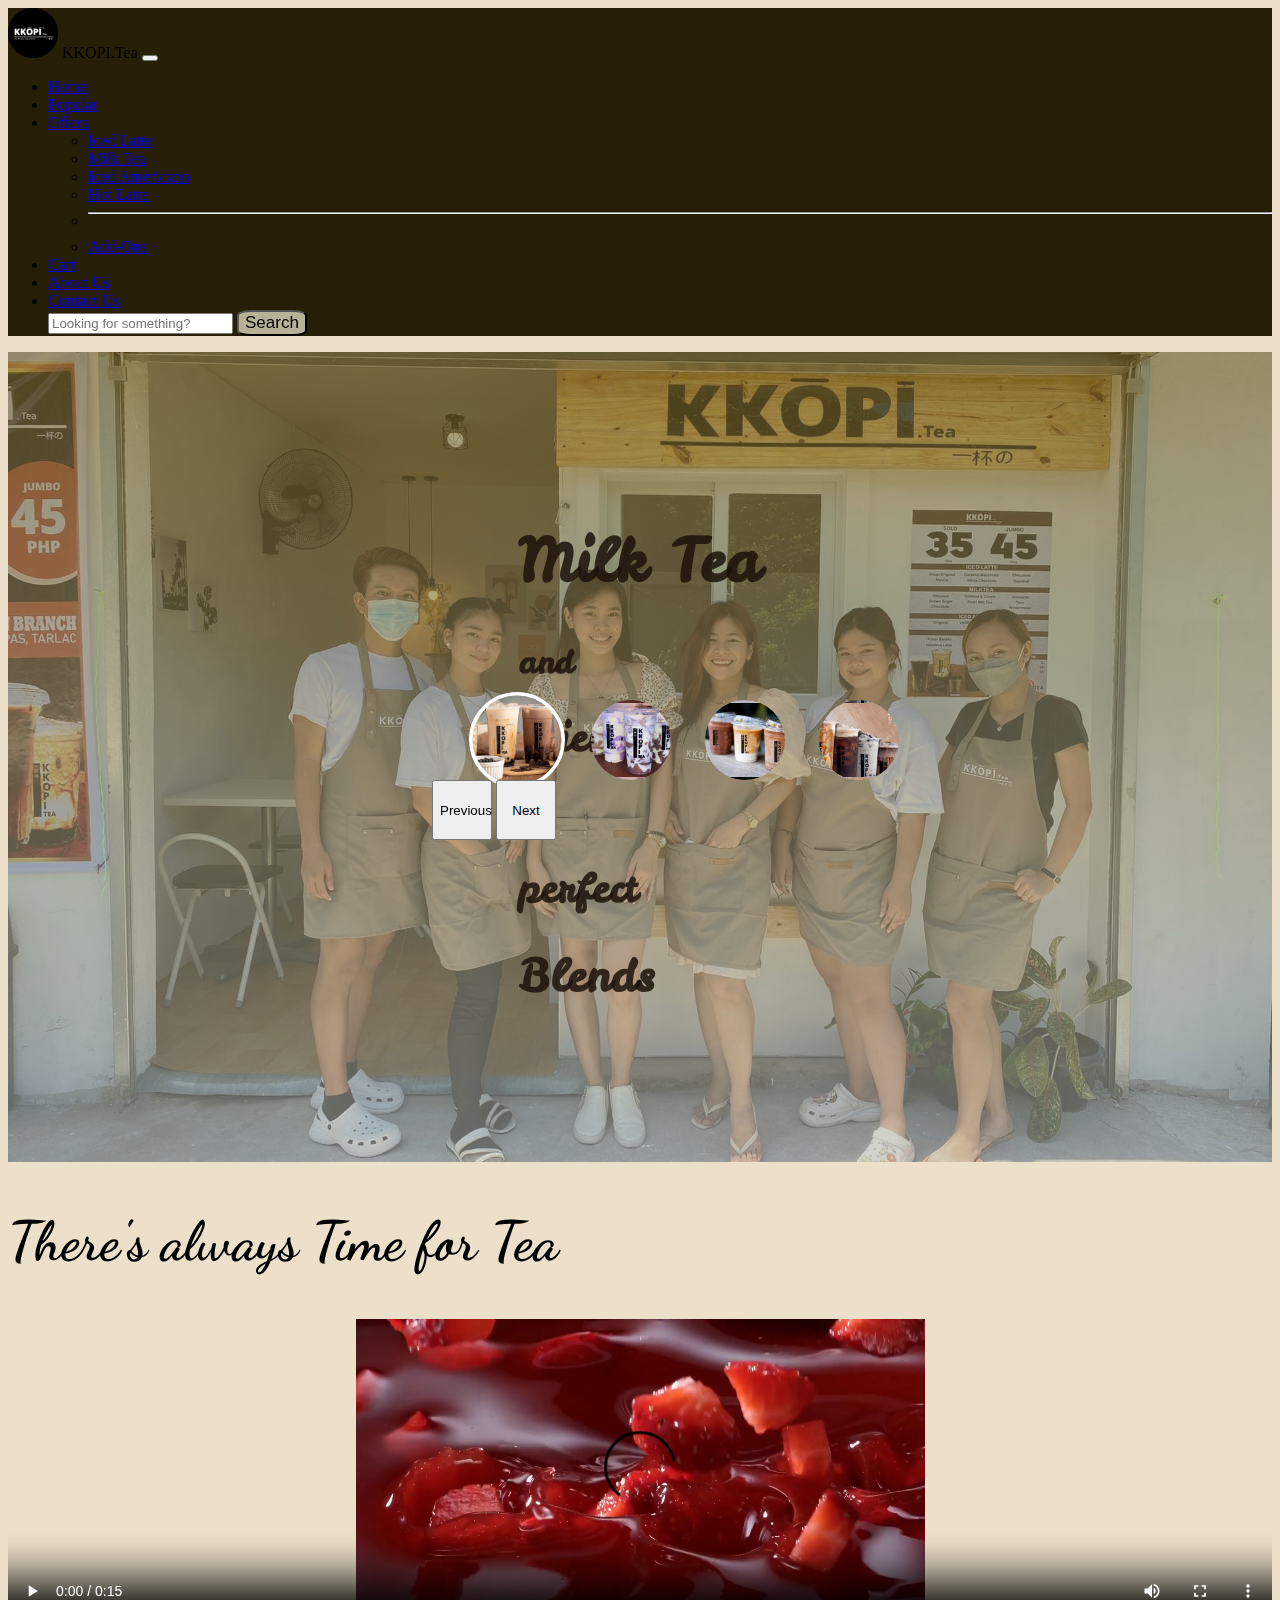
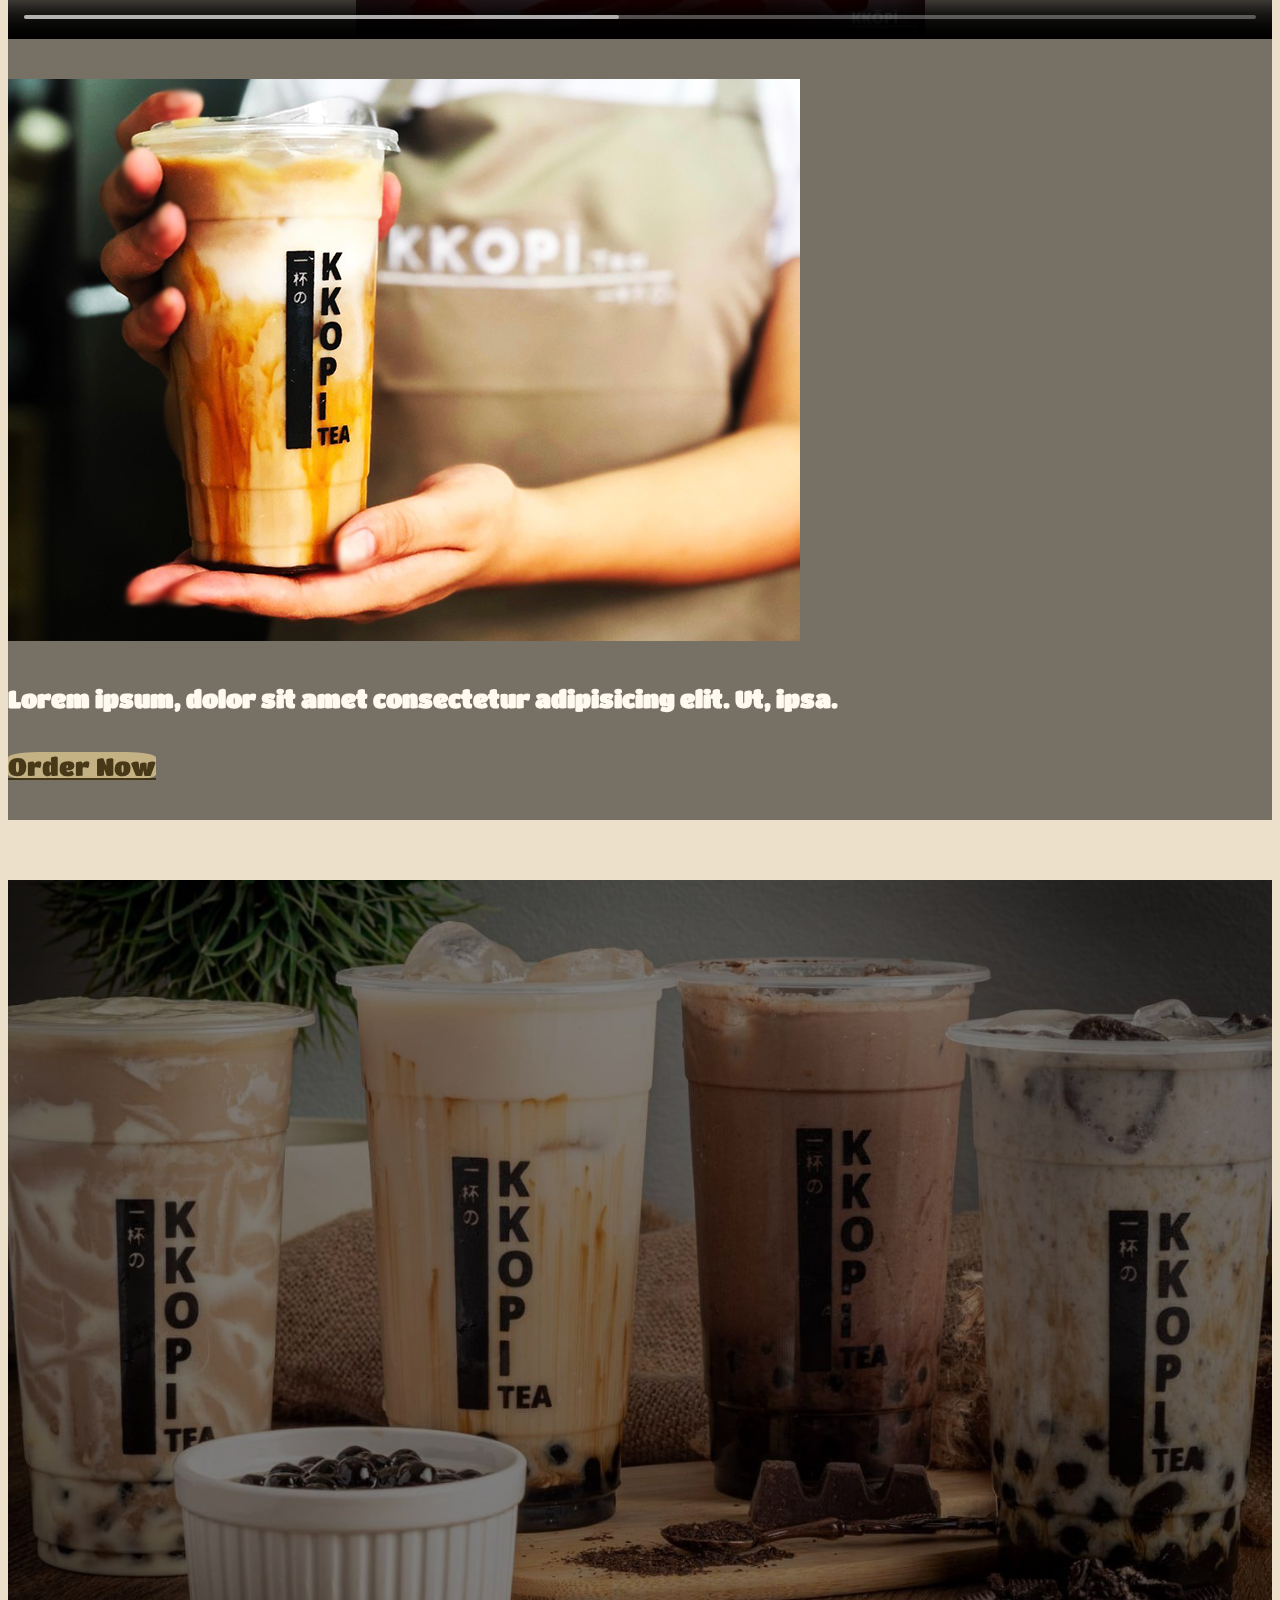
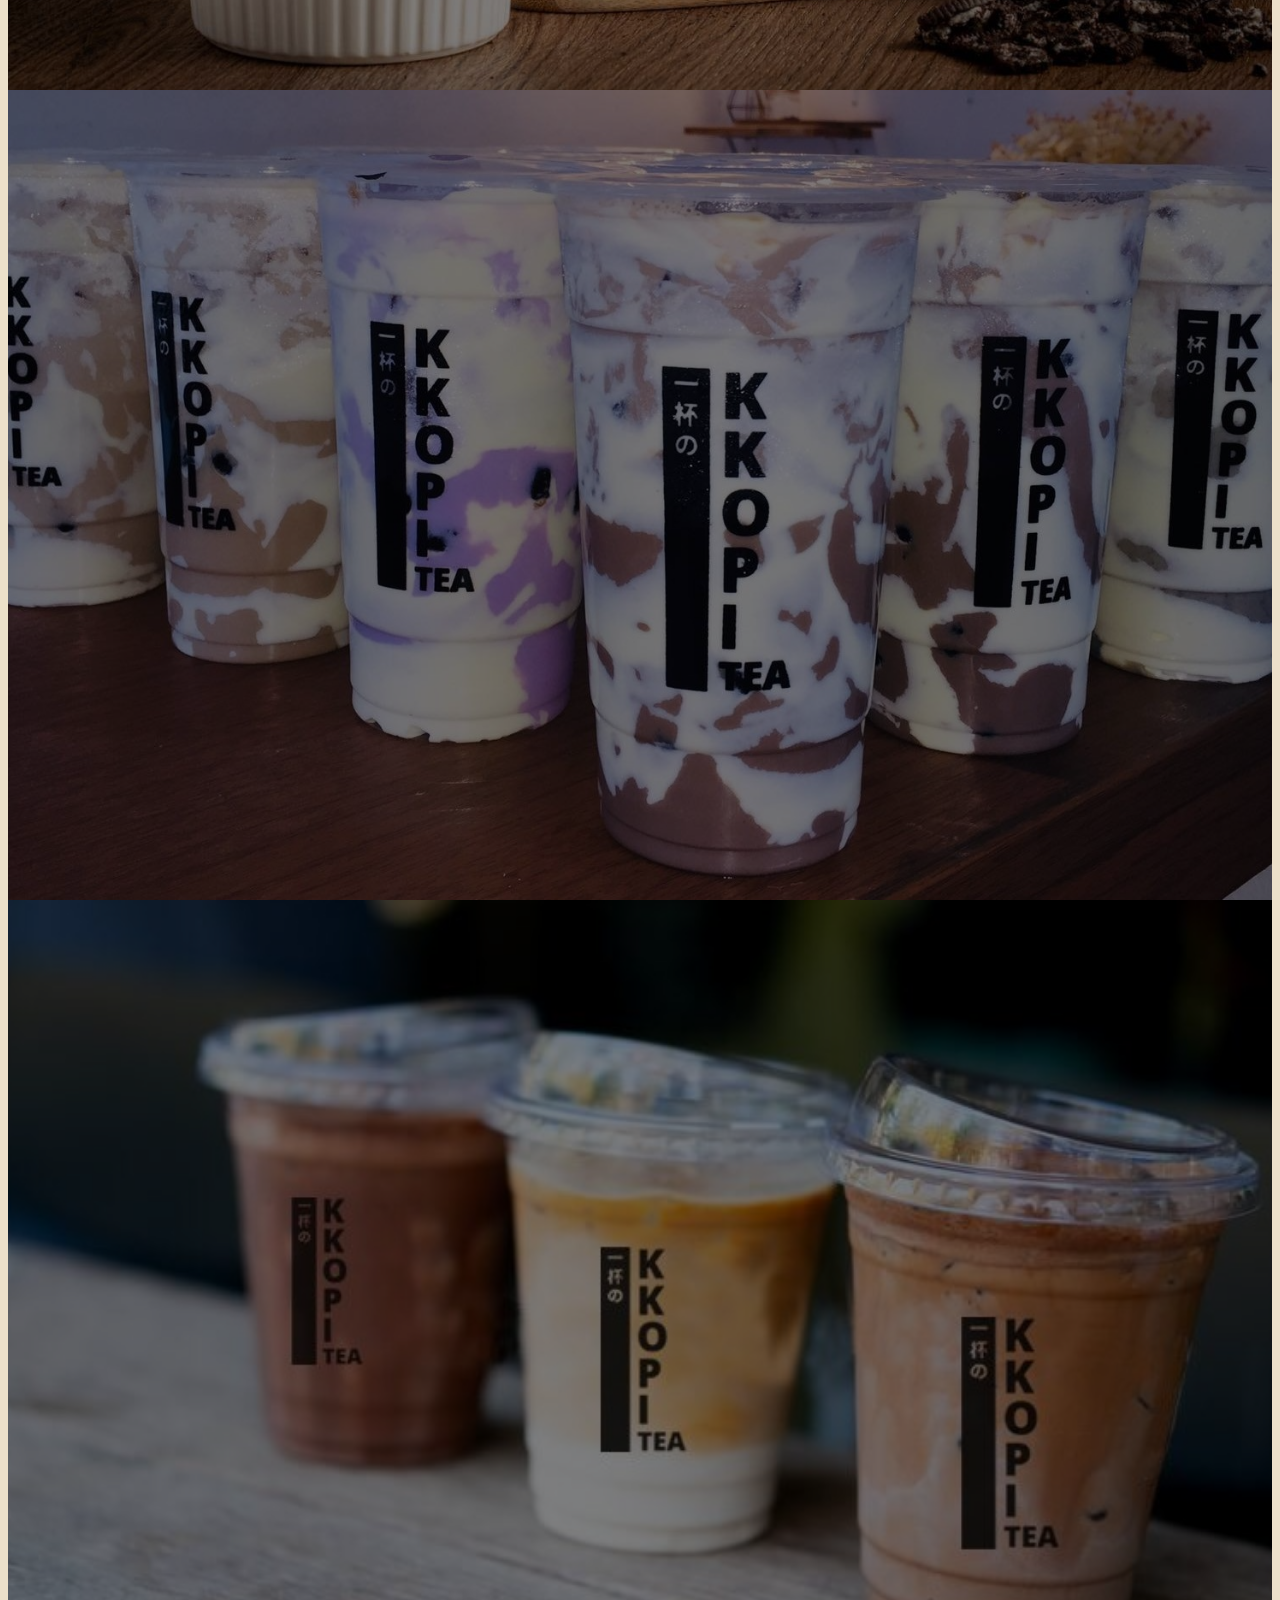
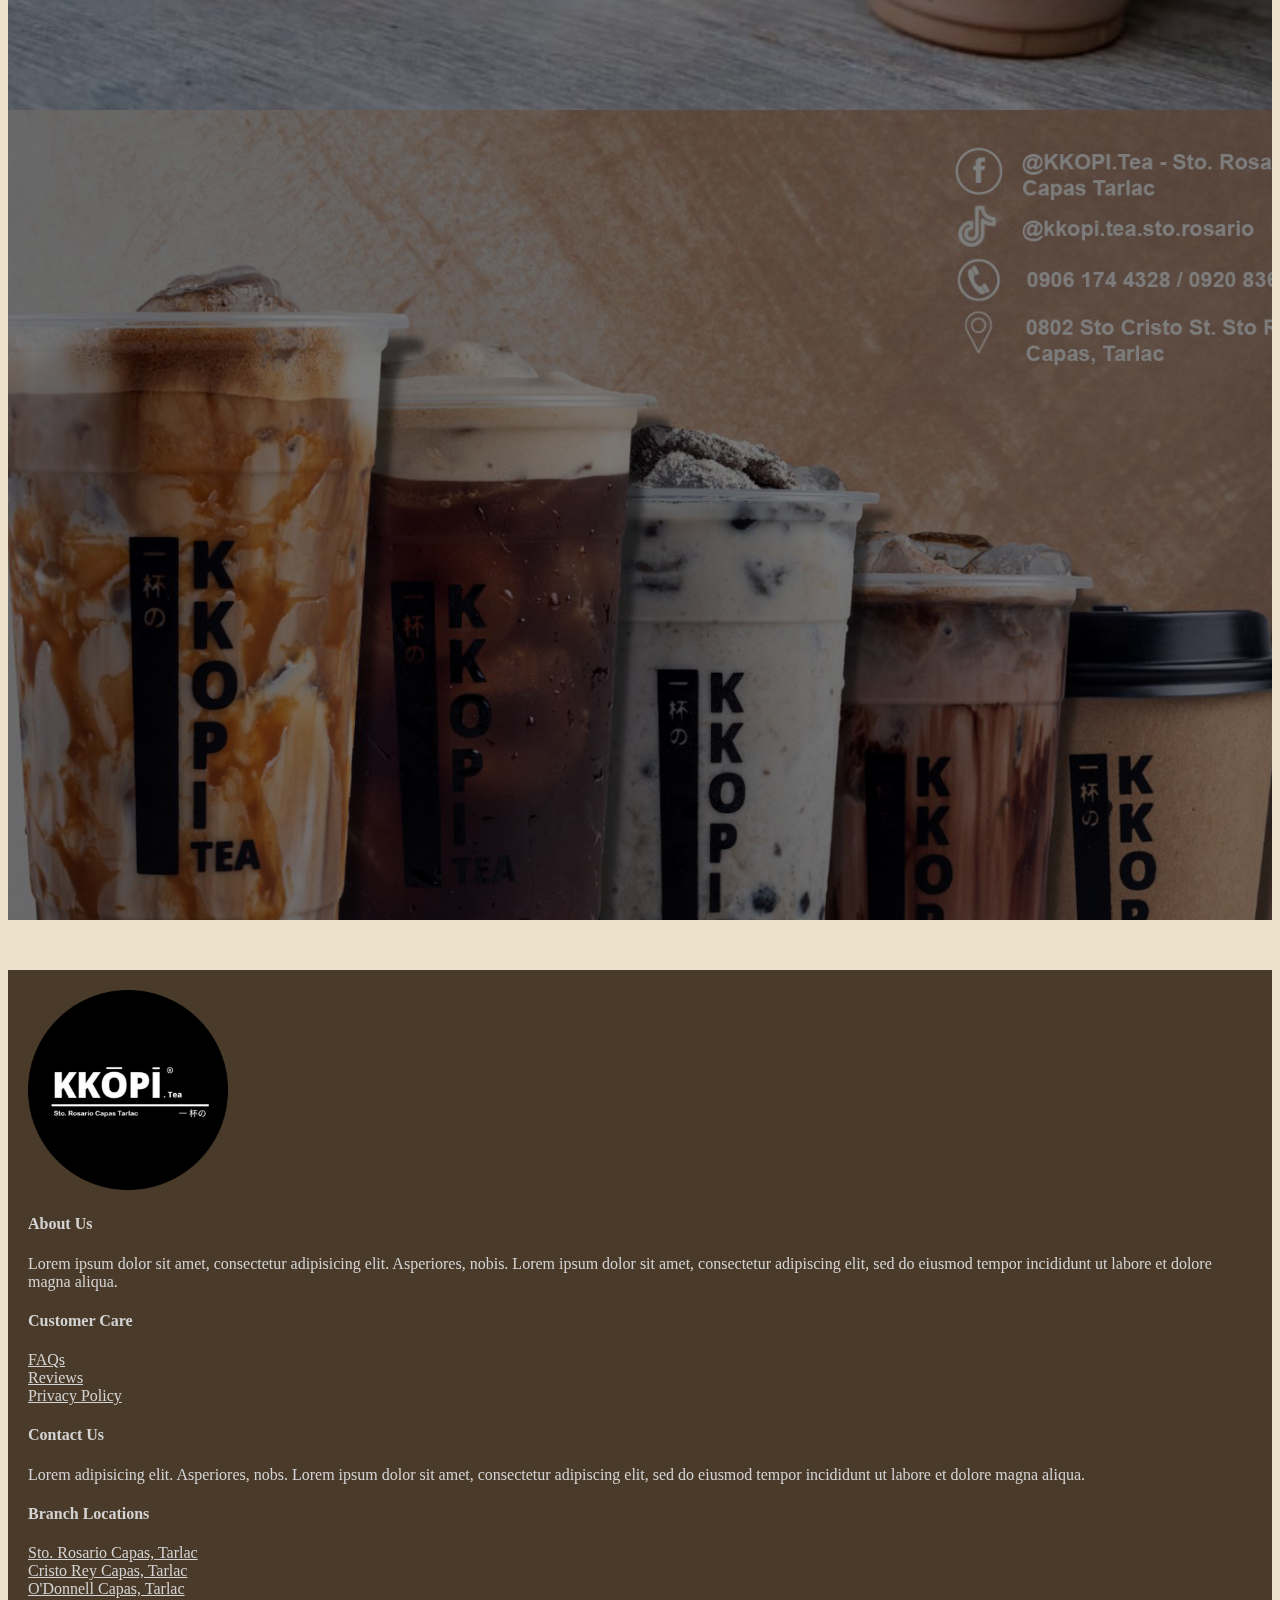
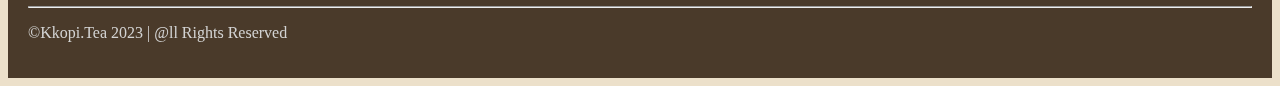
==== index.html @ d99a2227 "Added all the necessary files for the website" ====
<!DOCTYPE html>
<html lang="en">
<head>
    <meta charset="UTF-8">
    <meta http-equiv="X-UA-Compatible" content="IE=edge">
    <meta name="viewport" content="width=device-width, initial-scale=1.0">
    <link href="https://cdn.jsdelivr.net/npm/bootstrap@5.0.2/dist/css/bootstrap.min.css" rel="stylesheet" integrity="sha384-EVSTQN3/azprG1Anm3QDgpJLIm9Nao0Yz1ztcQTwFspd3yD65VohhpuuCOmLASjC" crossorigin="anonymous">
    <link rel="stylesheet" href="./css/style.css">
    <title>Kkopi Tea</title>
</head>
<body id="mywebsite" data-aos-easing="ease-in-out" data-aos-duration="1000" data-aos-delay="0">
<!-- Nav Menu -->
    <nav class="navbar navbar-expand-md navbar-expand-lg fixed-top navbar-dark py-3" style="background-color: #271f05;">
        <div class="container fs-6">

            <img src="./img/image/logo.png" alt="Logo" height="50" class="d-inline-block align-text-top ">
            <a href="#" class="navbar-brand"></a>
            <span class="d-none d-md-inline-block navbar-brand">KKOPI.Tea</span>

            <button class="navbar-toggler" type="button" data-bs-toggle="collapse" data-bs-target="#navbarSupportedContent" aria-controls="navbarSupportedContent" aria-expanded="false" aria-label="Toggle navigation">
                <span class="navbar-toggler-icon"></span>
              </button>

              <div class="collapse navbar-collapse" id="navbarSupportedContent">
                <ul class="navbar-nav ms-auto mb-2 mb-md-0">

                  <li class="nav-item px-md-2">
                    <a class="nav-link active" aria-current="page" href="index.html">Home</a>
                  </li>

                  <li class="nav-item">
                    <a class="nav-link" href="popular.html">Popular</a>
                  </li>

                  <li class="nav-item dropdown px-md-2">
                    <a class="nav-link dropdown-toggle" href="#" id="navbarDropdown" role="button" data-bs-toggle="dropdown" aria-expanded="false">
                      Offers
                    </a>
                    <ul class="dropdown-menu" aria-labelledby="navbarDropdown">
                      <li><a class="dropdown-item" href="Offers.html">Iced Latte</a></li>
                      <li><a class="dropdown-item" href="milktea.html">Milk Tea</a></li>
                      <li><a class="dropdown-item" href="IcedAmericano.html">Iced Americano</a></li>
                      <li><a class="dropdown-item" href="hotLatte.html">Hot Latte</a></li>
                      <li><hr class="dropdown-divider"></li>
                      <li><a class="dropdown-item" href="addsOn.html">Add-Ons</a></li>
                    </ul>
                  <li class="nav-item">
                        <a class="nav-link" href="#">Cart</a>
                  </li>
                  <li class="nav-item ">
                    <a class="nav-link" href="aboutUs.html">About Us</a>
                  </li>
                  <li class="nav-item px-md-2">
                    <a class="nav-link" href="contactUs.html">Contact Us</a>
                  </li>
                <form class="d-flex d-md-none d-lg-flex">
                  <input class="form-control me-2" type="search" placeholder="Looking for something?" aria-label="Search">
                  <button class="btn btn-sm" style="background-color: #c2bba3ee; border-color: #c2bba3ee 2px; color: black; border-radius: 20%; font-size: 17px;" type="submit">Search</button>
                </form>
              </div>
        </div>
    </nav>

<!-- Showcase -->
    <section id="landing">
        <div class="container d-inline-block ">
       <h1 class="mt-5 text-sm-start text-md-center" style="font-family: CutieFonttttttt; font-size: 60px; " >Milk Tea</h1>
       <h1 class="text-sm-start text-md-center" style="font-family: CutieFonttttttt;" >and</h1>
       <h1 class="text-sm-start text-md-center" style="font-family: CutieFonttttttt; font-size: 40px;" >Friends</h1>
       <h1 class="text-sm-start text-md-center" style="font-family: CutieFonttttttt;" >a</h1>
       <h1 class="mb-4 text-sm-start text-md-center" style="font-family: CutieFonttttttt; font-size: 40px;" >perfect</h1>
       <h1 class="text-sm-start text-md-center" style="font-family: CutieFonttttttt; font-size: 45px;" >Blends</h1>

        </div>
      </section>

    <div class="d-flex justify-content-center align-items-center mb-md-5 mt-md-5">
      <div class="container d-mg-flex justify-content-center mb-md-5 mt-md-5">
        <div class="d-md-flex col-md=5">
          <h2 class="mt-5 mt-md-0 px-3" style="font-family: CutieFontttttt; font-size: 55px;" >There's always Time for Tea</h2>
          <video controls loop width="100%" height="320" class="mb-3 width-md-50">
            <source src="./img/vid/try.mp4" type="video/mp4">
          </video>
        </div>
      </div>
    </div>



    <main id="mission"> 
      <div class="container d-lg-flex py-lg-5" style="align-items: center; color: floralwhite;" >
          <div>
            <img src="./img/image/34.png" class="img-fluid " alt="...">
          </div>    
        <div class="d-lg-block m-3 align-items-center justify-contents" >
            <h2 class="text-sm-start text-md-center" style="font-family: CutieFonttt; padding-top: 20px;padding-bottom: 20px;">Lorem ipsum, dolor sit amet consectetur adipisicing elit. Ut, ipsa.</h2>
          <div class="d-flex justify-content-center align-items-center">
            <a href="Offers.html" class="btn shadow btn-lg" style="font-family: CutieFonttt; font-size: 25px; background-color: rgb(196, 178, 132); color: rgba(58, 42, 12, 0.9); border-radius: 20%;">Order Now</a>
          </div>
        </div>
      </div>
    </main>

    <section class="home " style="margin-top: 50px;  margin-bottom: 50px;">
      <div id="corousel" class="carousel slide" data-bs-ride="carousel">
        <div class="carousel-controls">
          <div class="carousel-indicators">
              <button type="button" data-bs-target="#corousel" data-bs-slide-to="0" class="active" style="background-image: url('./img/image/2.jpg');" aria-current="true" aria-label="Slide 1"></button>
              <button type="button" data-bs-target="#corousel" data-bs-slide-to="1" style="background-image: url('./img/image/23.jpg');" aria-label="Slide 2"></button>
              <button type="button" data-bs-target="#corousel" data-bs-slide-to="2" style="background-image: url('./img/image/12.jpg');" aria-label="Slide 3"></button>
              <button type="button" data-bs-target="#corousel" data-bs-slide-to="3" style="background-image: url('./img/image/5.jpg');" aria-label="Slide 4"></button>
          </div>
          <button class="carousel-control-prev" type="button" data-bs-target="#corousel" data-bs-slide="prev">
            <span class="carousel-control-prev-icon" aria-hidden="true"></span>
            <span class="visually-hidden">Previous</span>
          </button>
          <button class="carousel-control-next" type="button" data-bs-target="#corousel" data-bs-slide="next">
            <span class="carousel-control-next-icon" aria-hidden="true"></span>
            <span class="visually-hidden">Next</span>
          </button>
        </div>

        <div class="carousel-inner" style="font-family: CutieFonttt;">
          <div class="carousel-item active" style="background-image: url('./img/image/2.jpg');">
            <div class="container">  
            <h1>Ice Latte</h1>
            <p>Offers</p>
          </div>
          </div>
          <div class="carousel-item" style="background-image: url('./img/image/23.jpg');">
            <div class="container">
            <h1>Milk Tea</h1>
            <p>Offers</p>          
            </div>
          </div>
          <div class="carousel-item" style="background-image: url('./img/image/12.jpg');">
            <div class="container">
            <h1>Hot Latte</h1>
            <p>Offers</p>          
            </div>
          </div>
            <div class="carousel-item" style="background-image: url('./img/image/5.jpg');">
            <div class="container">
              <h1>Iced Americano</h1>
              <p>Offers</p>          
            </div>
          </div>
        </div>

      </div>
    </section>
 
  <footer id="footer">
      <div class="">
        <div class="d-md-flex mt-3 mt-lg-1">
          <div class="d-flex justify-content-center align-items-center col-md-3 col-lg-3 mb-3 ">            
            <img src="./img/image/logo.png" style="height: 200px;" alt="Kkopi Logo">
          </div>

          <div class="pt-5 pt-md-3 col-md-2">
            <h4>About Us</h4>
            <p class="py-2">Lorem ipsum dolor sit amet, consectetur adipisicing elit. Asperiores, nobis. Lorem ipsum dolor sit amet, consectetur adipiscing elit, sed do eiusmod tempor incididunt ut labore et dolore magna aliqua.</p>           
          </div>

          <div class="mx-md-4 pt-5 pt-md-3 col-md-2">
            <h4 >Customer Care</h4>          
              <li class="py-2" style="list-style-type: none "><a style="color: lightgray;" href="faq.html">FAQs</a></li>
              <li class="py-2" style="list-style-type: none"><a style="color: lightgray;" href="ct-review.html">Reviews</a></li>
              <li class="mb-5 mb-md-3" style="list-style-type: none"><a style="color: lightgray;" href="privacy-policy.html">Privacy Policy</a></li>
          </div>

          <div class="pt-5 pt-md-3 col-md-2">
            <h4 class="">Contact Us</h4>
            <p class="">Lorem adipisicing elit. Asperiores, nobs. Lorem ipsum dolor sit amet, consectetur adipiscing elit, sed do eiusmod tempor incididunt ut labore et dolore magna aliqua.</p>           
          </div>

          <div class="mx-md-4 pt-5 pt-md-3 col-md-2">
            <h4 >Branch Locations</h4>          
            <li class="py-2" style="list-style-type: none"><a style="color: lightgray;" href="https://www.facebook.com/KKOPI.TeaStoRosarioCapasTarlac" target="_blank" class="fb_link">Sto. Rosario Capas, Tarlac</a></li>
            <li class="py-2" style="list-style-type: none"><a style="color: lightgray;" href="https://www.facebook.com/KKOPI.Tea.Cristorey" target="_blank" class="fb_link">Cristo Rey Capas, Tarlac</a></li>
            <li class="py-2 mb-5 mb-md-3" style="list-style-type: none"><a style="color: lightgray;" href="https://www.facebook.com/kkopitea.odonnell" target="_blank" class="fb_link">O'Donnell Capas, Tarlac</a></li>
          </div>

        </div>
      </div>
      <hr>
      <p class="text-center mb-0">&copy;Kkopi.Tea 2023  |  @ll Rights Reserved</p>
  </footer>
    <script src="https://cdn.jsdelivr.net/npm/bootstrap@5.0.2/dist/js/bootstrap.bundle.min.js" integrity="sha384-MrcW6ZMFYlzcLA8Nl+NtUVF0sA7MsXsP1UyJoMp4YLEuNSfAP+JcXn/tWtIaxVXM" crossorigin="anonymous"></script>
</body>
</html>
---- css/style.css ----
@font-face {
    font-family: 'CutieFont';
    src: url('../font/BreeSerif-Regular.ttf') format('OpenType');
  }

  @font-face {
    font-family: 'CutieFontt';
    src: url('../font/Shrikhand-Regular.ttf') format('OpenType');
  }

  @font-face {
    font-family: 'CutieFonttt';
    src: url('../font/TitanOne-Regular.ttf') format('OpenType');
  }

  @font-face {
    font-family: 'CutieFontttt';
    src: url('../font/LilitaOne-Regular.ttf') format('OpenType');
  }

  @font-face {
    font-family: 'CutieFonttttt';
    src: url('../font/Chewy-Regular.ttf') format('OpenType');
  }
  
  @font-face {
    font-family: 'CutieFontttttt';
    src: url('../font/DancingScript-VariableFont_wght.ttf') format('OpenType');
  }

  @font-face {
    font-family: 'CutieFonttttttt';
    src: url('../font/LeckerliOne-Regular.ttf') format('OpenType');
  }
  

#mywebsite{
    width: auto;
    background-color: rgba(230, 215, 187, 0.774);
}

#landing{
    background-image: linear-gradient(to bottom,rgba(116, 96, 34, 0.644),rgba(178, 181, 172, 0.564)), url(../img/image/landing.jpg);
    background-size: cover;
    background-position: center;
    width: auto;
    height: 90vh;
    display: grid;
    place-content: center;
    color: rgba(28, 17, 9, 0.853);
    margin-bottom: 15px;
    /* text-shadow: 1px 2px rgb(31, 24, 16);    */
}

#mission{
    border: 1px;
    place-content: center;
    padding-top: 40px;
    padding-bottom: 40px;
    background-color: rgba(0, 0, 0, 0.5);
    margin-bottom: 40px;
}



#footer{
  background-color: rgba(33, 18, 3, 0.803);
  padding: 20px;
  color: lightgray;
  
}

.home .carousel-item{
  min-height: 70vh;
  background-position: center;
  background-size: cover;
  position: relative;
  z-index: 1;
}
.home .carousel-item:before{
  content: '';
  position: absolute;
  left: 0;
  top: 0;
  width: 100%;
  height: 100%;
  background-color: rgba(0, 0, 0, 0.5);
}


.home .carousel-item .container{

  position: absolute;
  left: 50%;
  top: 50%;
  transform: translate(-50%,-50%);
  text-align: center;
  align-content: center;
}
.home .carousel-item h1{
  font-size: 60px;
  color: #ffffff;
  margin: 0 0 10px;
  opacity: 0;

}
.home .carousel-item p{
  font-size: 30px;
  margin: 0;
  color: #eeeeee;
  opacity: 0;
}
.home .carousel-item.active h1{
  animation: fadeInLeft 0.5s ease forwards;
}
.home .carousel-item.active p{
  animation: fadeInLRight 0.5s ease forwards;

}

video{
  width:"100px";
  height:"50px";
  display: grid;


}

@keyframes fadeInLeft {
    0%{
      opacity: 0;
      transform: translate(-30px);
    }
    100%{
      opacity: 1;
      transform: translate(0px);
    }
}
@keyframes fadeInLRight {
  0%{
    opacity: 0;
    transform: translate(30px);
  }
  100%{
    opacity: 1;
    transform: translate(0px);
  }
}

.home .carousel-controls{
  position: absolute;
  left: 30%;
  bottom: 40px;
  z-index: 5;
  transform: translate(-50px)
}

.home .carousel-indicators{
  position: relative;
  margin: 0;

}

.home .carousel-indicators button{
  height: 50px;
  width: 50px;
  margin: 0 5px;
  border-radius: 50%;
  background-position: center;
  background-size: cover;
  border: 3px solid transparent;
  transition: all 0.3s ease;
}

.home .carousel-indicators button.active{
  border-color: #ffffff;
  transform: scale(1.2);
}

area div div div h2{
  font-size: 100px;
}

 /* ........................Iced Latte.................... */



@media (min-width: 768px) {

  .home .carousel-controls{
    position: absolute;
    left: 38%;
    bottom: 40px;
    z-index: 5;
    transform: translate(-50px)
  }

  .home .carousel-indicators button{
    height: 70px;
    width: 70px;
    margin: 0 5px;
    border-radius: 50%;
    background-position: center;
    background-size: cover;
    border: 3px solid transparent;
    transition: all 0.3s ease;
  }
  
    .home .carousel-control-next,
    .home .carousel-control-prev{
    height: 60px;
    width: 60px;
    opacity: 1;
    z-index: 3;
    top: 10%;
    transform: translate(-50%);
  }

  .home .carousel-control-next{
      right: -80px;
  }

  .home .carousel-control-prev{
      left: -30px;
  }

  #mission{
    border: 1px;
    place-content: center;
    padding-top: 40px;
    padding-bottom: 60px;
    background-color: rgba(0, 0, 0, 0.5);
    margin-bottom: 70px;
}

}

@media (min-width: 992px) { 

  .home .carousel-controls{
    position: absolute;
    left: 40%;
    bottom: 60px;
    z-index: 5;
    transform: translate(-50px)
  }
  
    .home .carousel-control-next,
    .home .carousel-control-prev{
    height: 60px;
    width: 60px;
    opacity: 1;
    z-index: 3;
    top: 10%;
    transform: translate(-50%);
  }

  .home .carousel-control-next{
      right: -80px;
  }

  .home .carousel-control-prev{
      left: -30px;
  }

  .home .carousel-indicators button{

    height: 80px;
    width: 80px;
    margin: 0 15px;
    border-radius: 50%;
    background-position: center;
    background-size: cover;
    border: 3px solid transparent;
    transition: all 0.3s ease;
  }

  .home .carousel-item{
    min-height: 90vh;
    background-position: center;
    background-size: cover;
    position: relative;
    z-index: 1;
  }

  area div div div h2{
    font-size: 500px;
  }

  #mission{
    border: 1px;
    place-content: center;
    padding-top: 40px;
    padding-bottom: 40px;
    background-color: rgba(0, 0, 0, 0.5);
    margin-bottom: 60px;
}

}
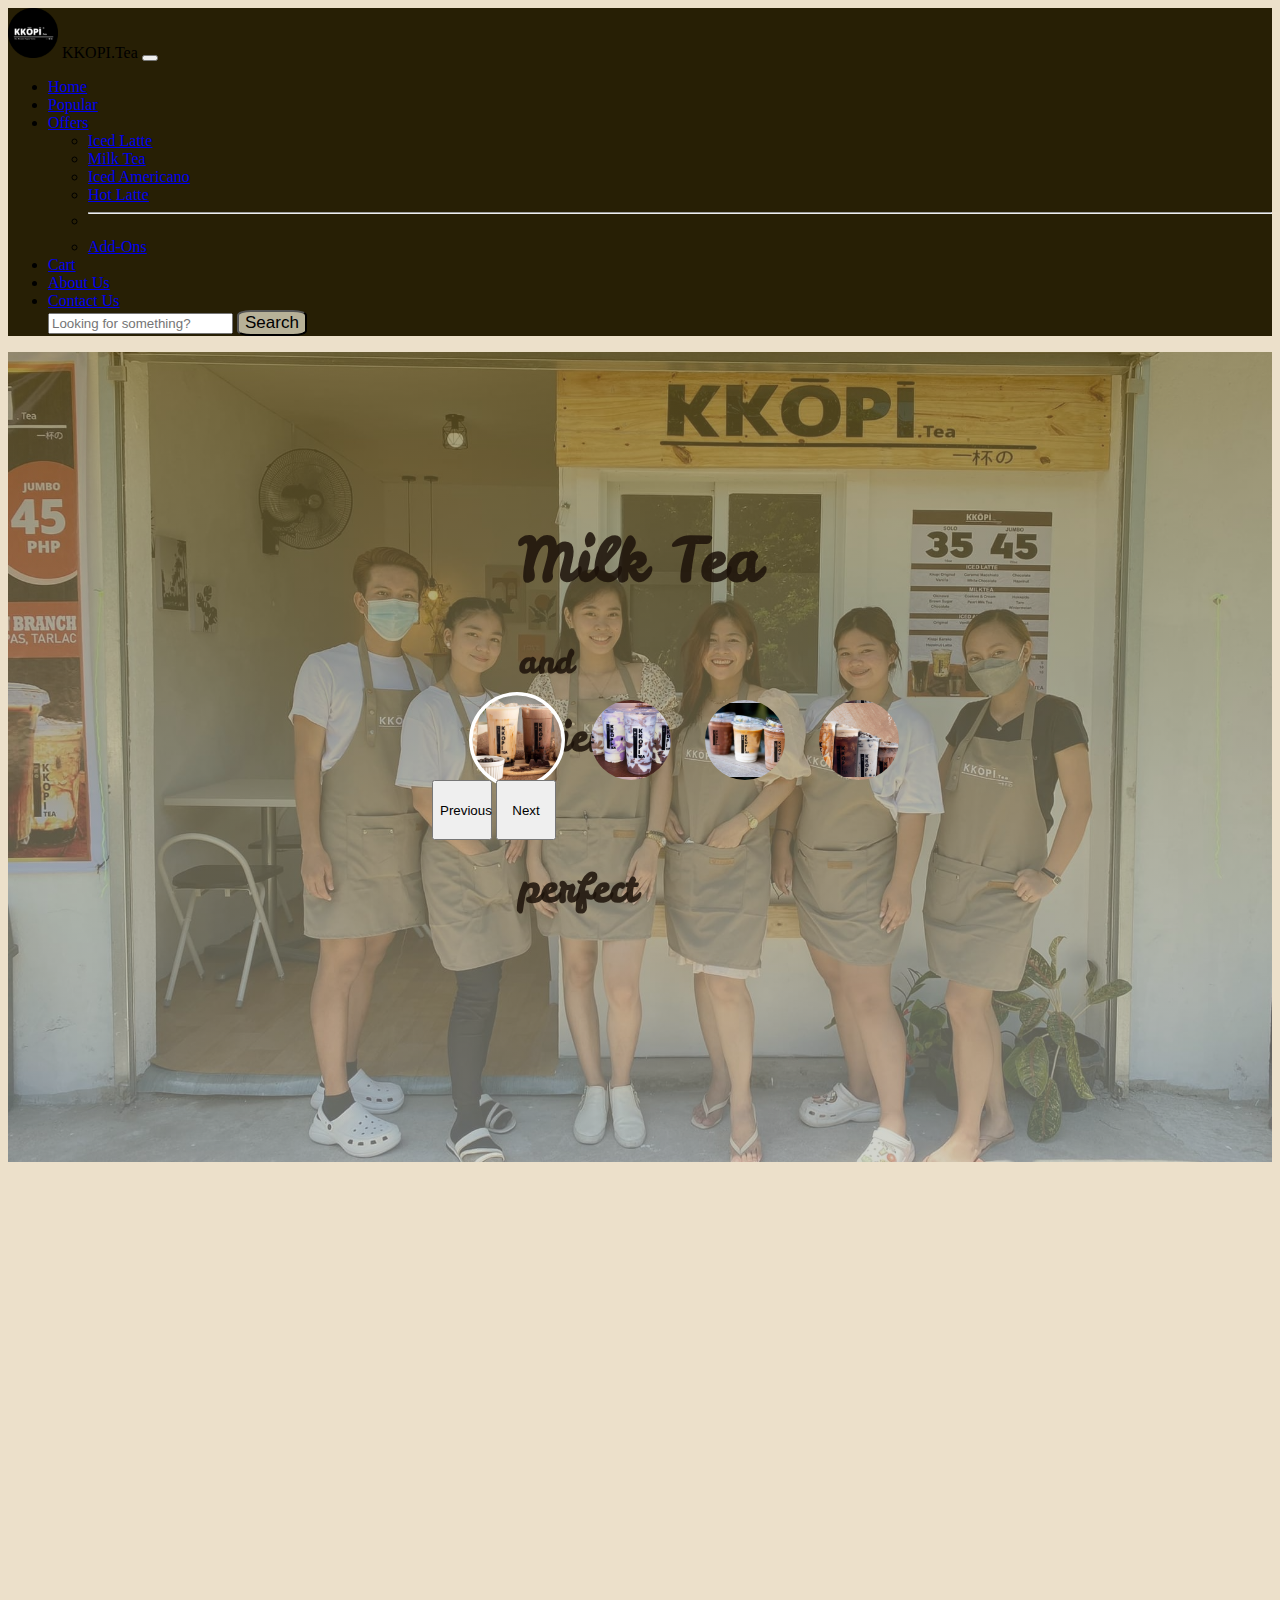
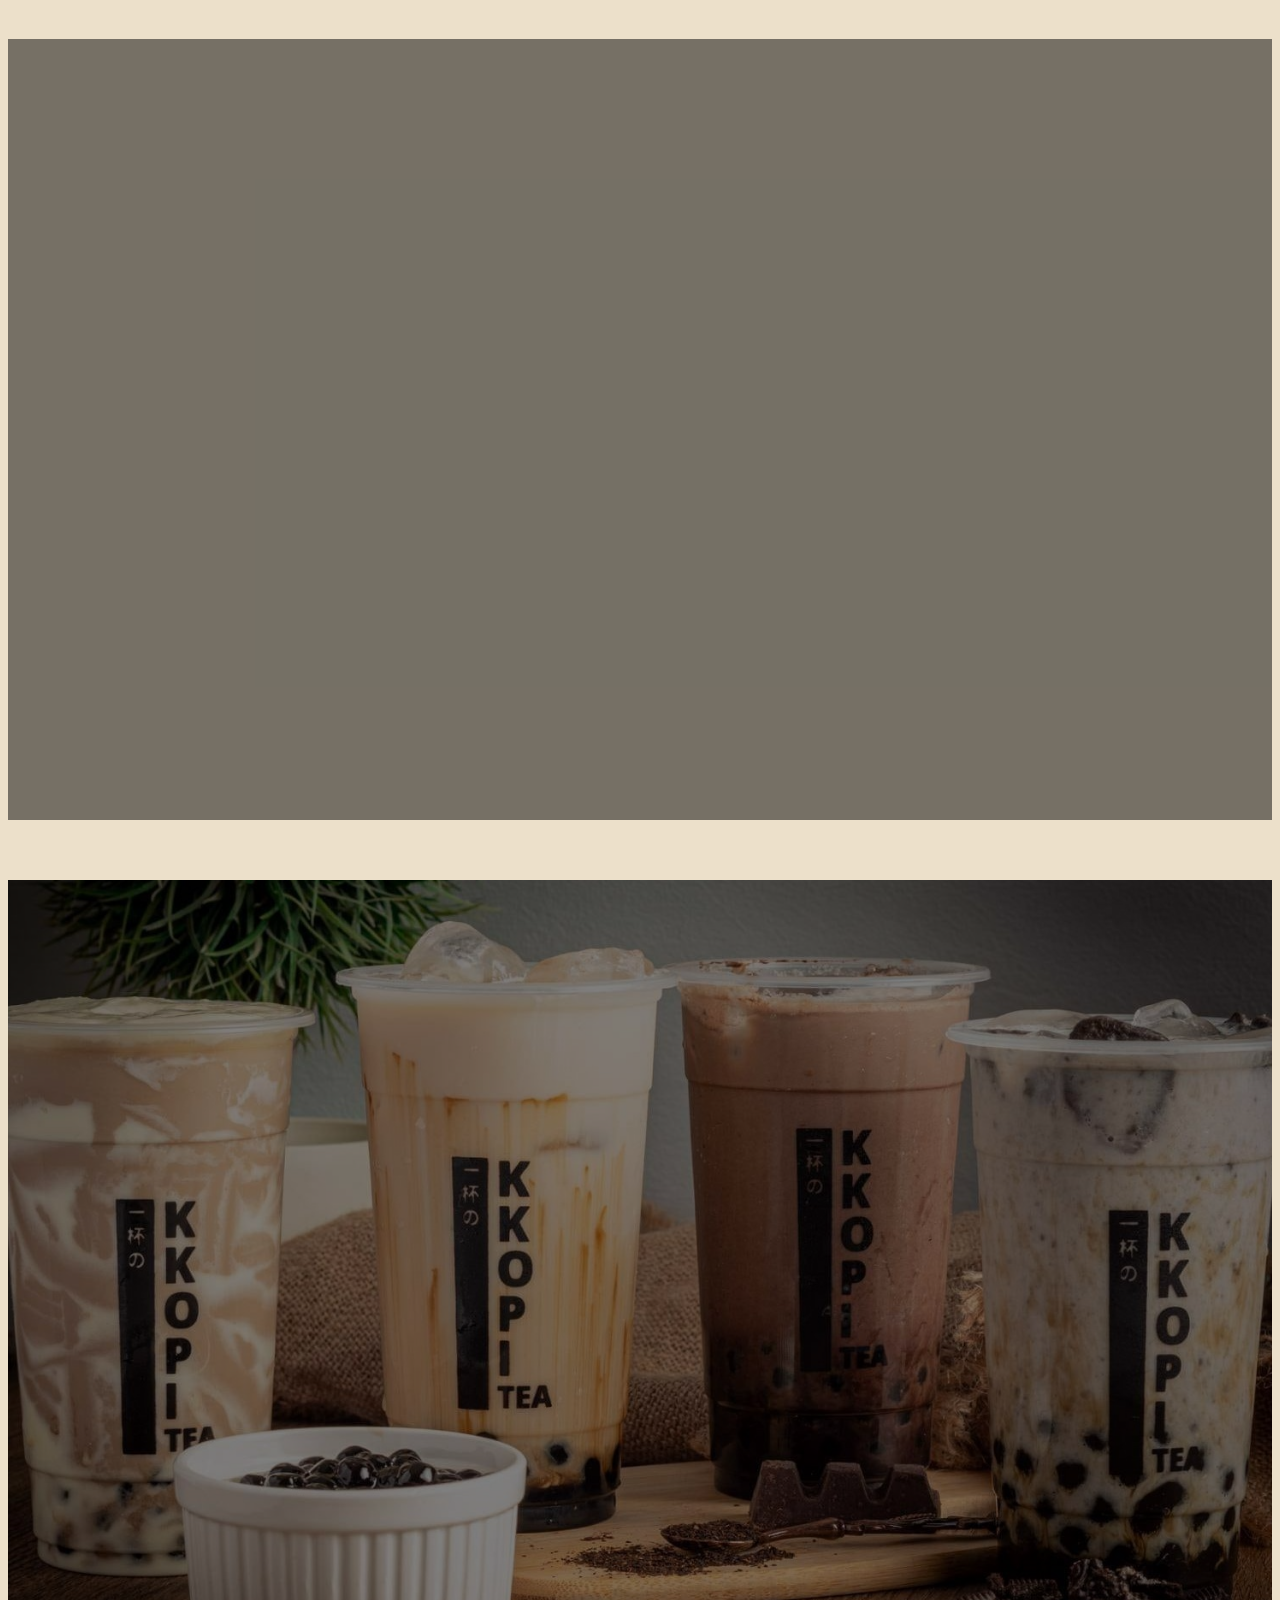
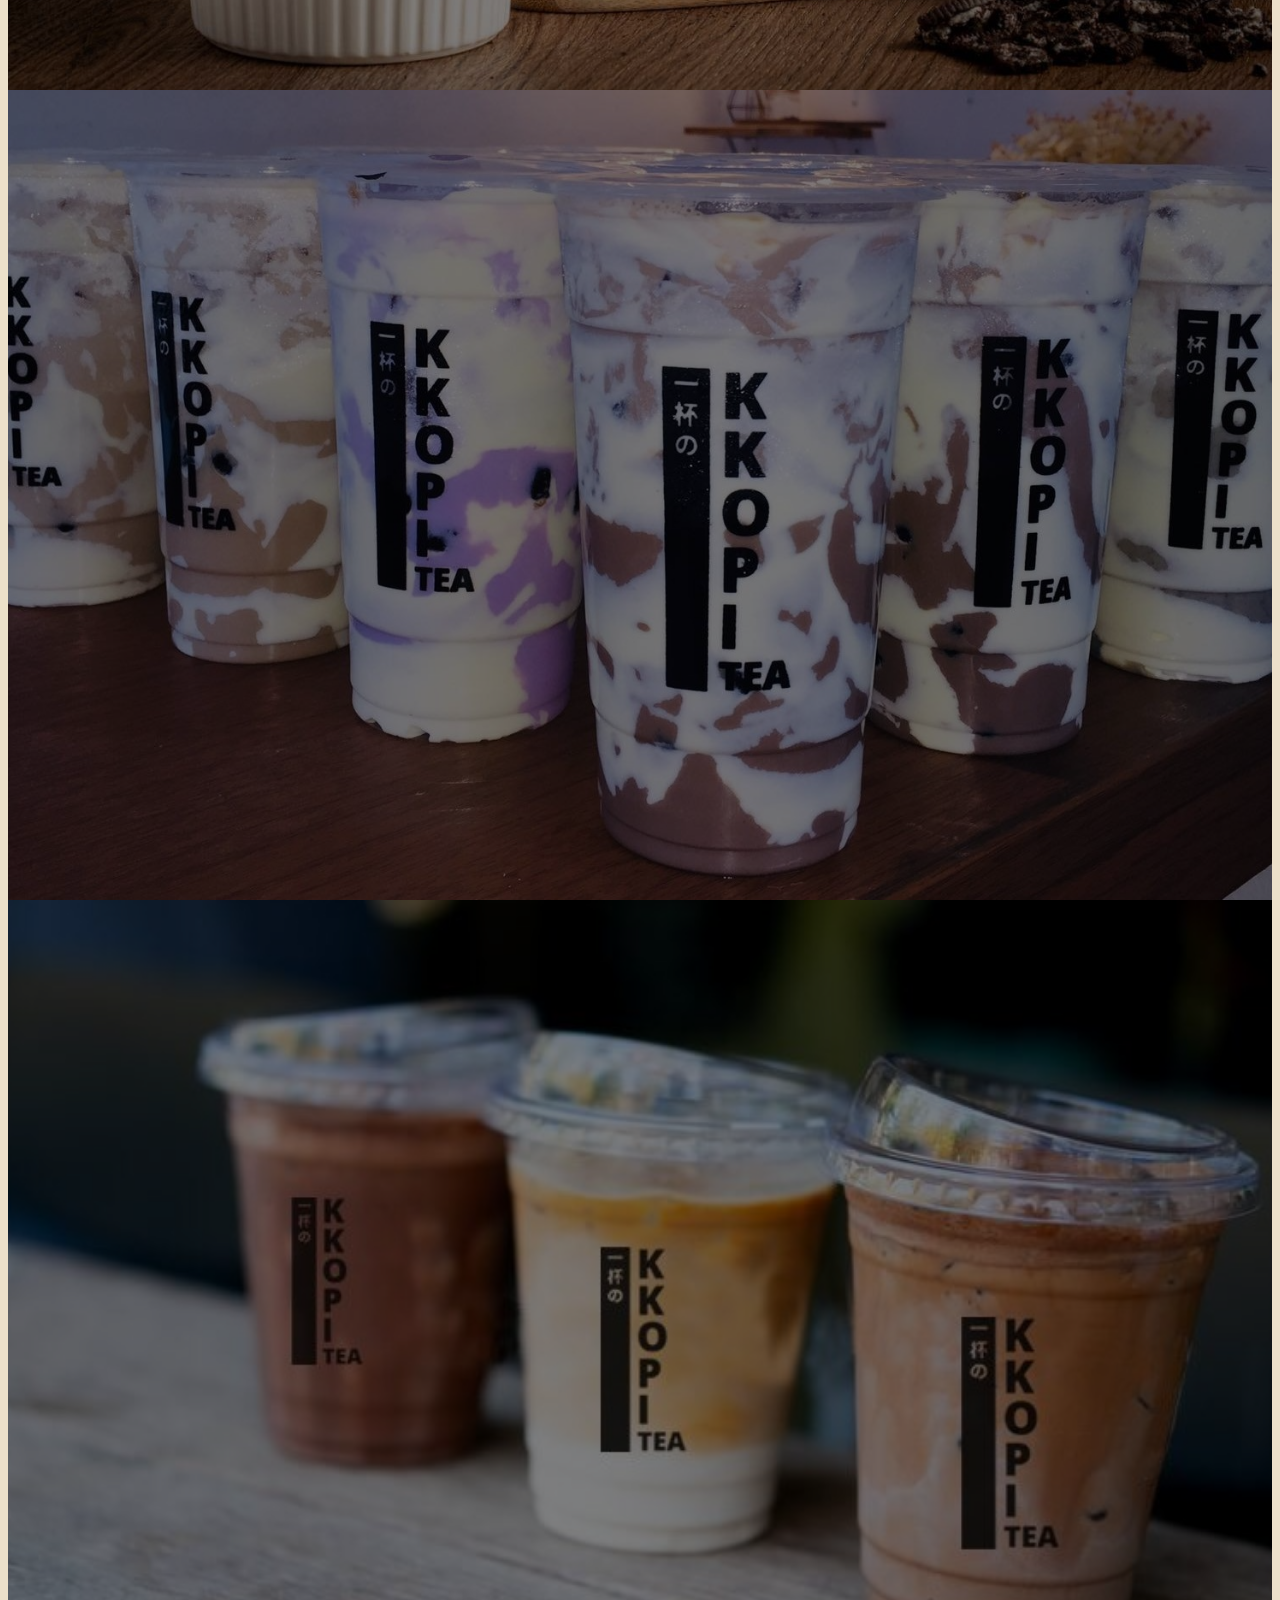
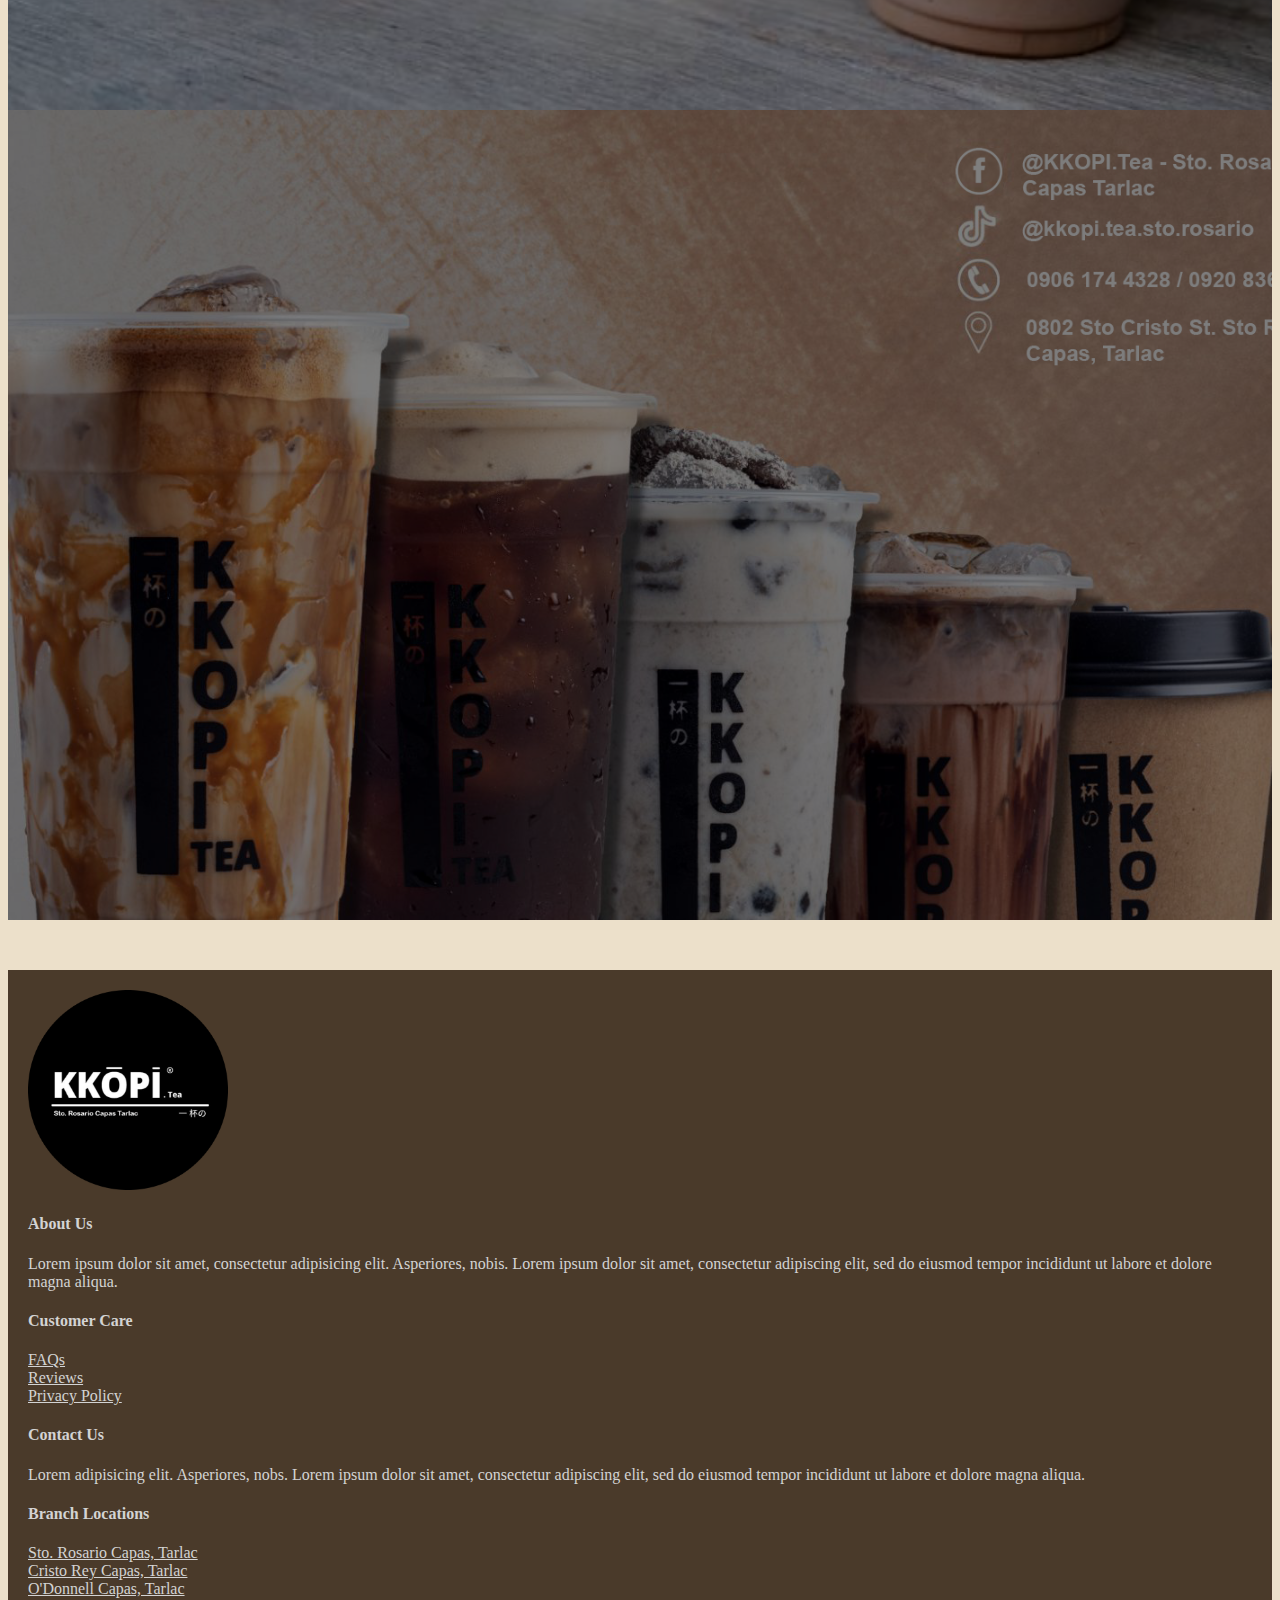
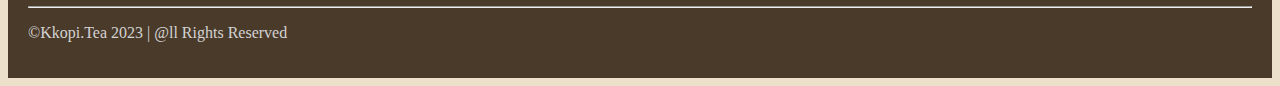
==== commit 4e57d454: "Done adding animation for the home page" ====
--- a/index.html
+++ b/index.html
@@ -45,7 +45,7 @@
                       <li><a class="dropdown-item" href="addsOn.html">Add-Ons</a></li>
                     </ul>
                   <li class="nav-item">
-                        <a class="nav-link" href="#">Cart</a>
+                        <a class="nav-link" href="cart.html">Cart</a>
                   </li>
                   <li class="nav-item ">
                     <a class="nav-link" href="aboutUs.html">About Us</a>
@@ -64,12 +64,12 @@
 <!-- Showcase -->
     <section id="landing">
         <div class="container d-inline-block ">
-       <h1 class="mt-5 text-sm-start text-md-center" style="font-family: CutieFonttttttt; font-size: 60px; " >Milk Tea</h1>
-       <h1 class="text-sm-start text-md-center" style="font-family: CutieFonttttttt;" >and</h1>
-       <h1 class="text-sm-start text-md-center" style="font-family: CutieFonttttttt; font-size: 40px;" >Friends</h1>
-       <h1 class="text-sm-start text-md-center" style="font-family: CutieFonttttttt;" >a</h1>
-       <h1 class="mb-4 text-sm-start text-md-center" style="font-family: CutieFonttttttt; font-size: 40px;" >perfect</h1>
-       <h1 class="text-sm-start text-md-center" style="font-family: CutieFonttttttt; font-size: 45px;" >Blends</h1>
+       <h1 class="hidden mt-5 text-sm-start text-md-center" style="font-family: CutieFonttttttt; font-size: 60px; " >Milk Tea</h1>
+       <h1 class="hidden text-sm-start text-md-center" style="font-family: CutieFonttttttt;" >and</h1>
+       <h1 class="hidden text-sm-start text-md-center" style="font-family: CutieFonttttttt; font-size: 40px;" >Friends</h1>
+       <h1 class="hidden text-sm-start text-md-center" style="font-family: CutieFonttttttt;" >a</h1>
+       <h1 class="hidden mb-4 text-sm-start text-md-center" style="font-family: CutieFonttttttt; font-size: 40px;" >perfect</h1>
+       <h1 class="hidden text-sm-start text-md-center" style="font-family: CutieFonttttttt; font-size: 45px;" >Blends</h1>
 
         </div>
       </section>
@@ -77,8 +77,8 @@
     <div class="d-flex justify-content-center align-items-center mb-md-5 mt-md-5">
       <div class="container d-mg-flex justify-content-center mb-md-5 mt-md-5">
         <div class="d-md-flex col-md=5">
-          <h2 class="mt-5 mt-md-0 px-3" style="font-family: CutieFontttttt; font-size: 55px;" >There's always Time for Tea</h2>
-          <video controls loop width="100%" height="320" class="mb-3 width-md-50">
+          <h2 class="hidden there mt-5 mt-md-0 px-3" style="font-family: CutieFontttttt; font-size: 55px;" >There's always Time for Tea</h2>
+          <video controls loop width="100%" height="320" class="hidden there-vid mb-3 width-md-50">
             <source src="./img/vid/try.mp4" type="video/mp4">
           </video>
         </div>
@@ -90,12 +90,12 @@
     <main id="mission"> 
       <div class="container d-lg-flex py-lg-5" style="align-items: center; color: floralwhite;" >
           <div>
-            <img src="./img/image/34.png" class="img-fluid " alt="...">
+            <img src="./img/image/34.png" class="img-fluid hidden h-img" alt="...">
           </div>    
         <div class="d-lg-block m-3 align-items-center justify-contents" >
-            <h2 class="text-sm-start text-md-center" style="font-family: CutieFonttt; padding-top: 20px;padding-bottom: 20px;">Lorem ipsum, dolor sit amet consectetur adipisicing elit. Ut, ipsa.</h2>
+            <h2 class="text-sm-start text-md-center hidden h-lorem" style="font-family: CutieFonttt; padding-top: 20px;padding-bottom: 20px;">Lorem ipsum, dolor sit amet consectetur adipisicing elit. Ut, ipsa.</h2>
           <div class="d-flex justify-content-center align-items-center">
-            <a href="Offers.html" class="btn shadow btn-lg" style="font-family: CutieFonttt; font-size: 25px; background-color: rgb(196, 178, 132); color: rgba(58, 42, 12, 0.9); border-radius: 20%;">Order Now</a>
+            <a href="Offers.html" class="btn shadow btn-lg hidden h-order" style="font-family: CutieFonttt; font-size: 25px; background-color: rgb(196, 178, 132); color: rgba(58, 42, 12, 0.9); border-radius: 20%;">Order Now</a>
           </div>
         </div>
       </div>
@@ -187,5 +187,26 @@
       <p class="text-center mb-0">&copy;Kkopi.Tea 2023  |  @ll Rights Reserved</p>
   </footer>
     <script src="https://cdn.jsdelivr.net/npm/bootstrap@5.0.2/dist/js/bootstrap.bundle.min.js" integrity="sha384-MrcW6ZMFYlzcLA8Nl+NtUVF0sA7MsXsP1UyJoMp4YLEuNSfAP+JcXn/tWtIaxVXM" crossorigin="anonymous"></script>
+
+                <!-- this is for the animation -->
+                <script type="text/javascript">
+
+                  const observer = new IntersectionObserver((samples) =>{
+                     samples.forEach((sample) => {
+                     console.log(sample)
+                     if (sample.isIntersecting){
+                        sample.target.classList.add('show');
+                     } else{
+                        sample.target.classList.remove('show');
+                        }
+                     });
+                  
+                  });
+                  
+                  
+                  
+                  const hiddenElements = document.querySelectorAll('.hidden');
+                  hiddenElements.forEach((armand) => observer.observe(armand));
+                  </script>
 </body>
 </html>--- a/css/style.css
+++ b/css/style.css
@@ -181,6 +181,24 @@
   font-size: 100px;
 }
 
+
+
+/* this part is for the animation properties*/
+.hidden{
+  opacity: 0;
+  filter: blur(5px);
+  transform: translateX(-100%);
+  transition: all 1s;
+}
+
+.show{
+  opacity: 1;
+  filter: blur(0);
+  transform: translateX(0);
+
+}
+
+
  /* ........................Iced Latte.................... */
 
 
@@ -233,6 +251,58 @@
     margin-bottom: 70px;
 }
 
+
+ /* this part is for the animation delay */
+ #landing h1:nth-child(6){
+  transition-delay: 200ms;
+
+}
+
+#landing h1:nth-child(5){
+  transition-delay: 170ms;
+ 
+}
+
+#landing h1:nth-child(4){
+  transition-delay:140ms;
+ 
+}
+
+#landing h1:nth-child(3){
+  transition-delay: 110ms;
+ 
+}
+
+#landing h1:nth-child(2){
+  transition-delay: 80ms;
+ 
+}
+
+#landing h1:nth-child(1){
+  transition-delay: 50ms;
+ 
+}
+
+.there{
+  transition-delay: 400ms;
+}
+
+.there-vid {
+  transition-delay: 200ms;
+}
+
+.h-img{
+  transition-delay:400ms ;
+}
+
+.h-lorem{
+  transition-delay: 200ms;
+}
+
+.h-order{
+  transition-delay:200ms ;
+}
+
 }
 
 @media (min-width: 992px) { 
@@ -296,4 +366,57 @@
     margin-bottom: 60px;
 }
 
-}
+
+/* this part is for animation */
+
+#landing h1:nth-child(6){
+  transition-delay: 200ms;
+
+}
+
+#landing h1:nth-child(5){
+  transition-delay: 170ms;
+ 
+}
+
+#landing h1:nth-child(4){
+  transition-delay:140ms;
+ 
+}
+
+#landing h1:nth-child(3){
+  transition-delay: 110ms;
+ 
+}
+
+#landing h1:nth-child(2){
+  transition-delay: 80ms;
+ 
+}
+
+#landing h1:nth-child(1){
+  transition-delay: 50ms;
+ 
+}
+
+.there{
+  transition-delay: 400ms;
+}
+
+.there-vid {
+  transition-delay: 200ms;
+}
+
+.h-img{
+  transition-delay:400ms ;
+}
+
+.h-lorem{
+  transition-delay: 200ms;
+}
+
+.h-order{
+  transition-delay:200ms ;
+}
+
+}
